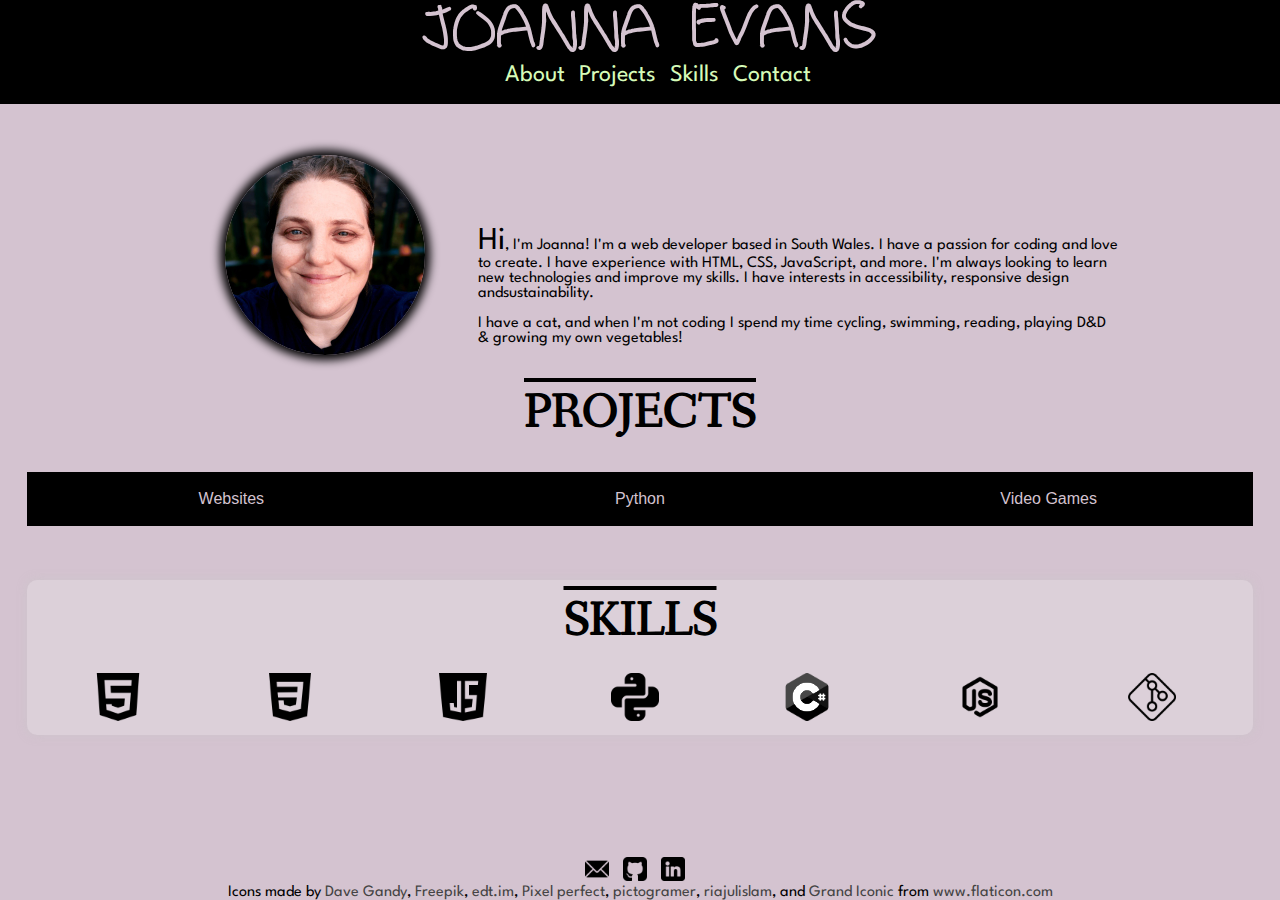
==== overhaul/index.html @ c31b65cc "Changed animation duration, changed visual design of skills & section headings." ====
<!DOCTYPE html>

<html>
    <head>
        <link rel="stylesheet" type="text/css" href="resources/css/style.css">
        <link rel="preconnect" href="https://fonts.googleapis.com">
        <link rel="preconnect" href="https://fonts.gstatic.com" crossorigin>
        <link href="https://fonts.googleapis.com/css2?family=Fanwood+Text:ital@0;1&family=League+Spartan:wght@100..900&display=swap" rel="stylesheet">
        <title>Joanna Evans</title>
      </head>
      
      <body>
        <header>
            <h1>Joanna Evans</h1>
            <nav>
                <ul>
                    <li><a href="#" id="about-link">About</a></li>
                    <li><a href="#" id="projects-link">Projects</a></li>
                    <li><a href="#" id="skills-link">Skills</a></li>
                    <li><a href="#" id="contact-link">Contact</a></li>
                </ul>
            </nav>
        </header>
        
        <main>
            <section id="about">
                <img src="resources/images/JoannaEvans.jpeg" alt="Joanna Evans" id="profile-picture">
                <div id="info">
                    <p><span class="bigger" id="about-animate">Hi</span>, I'm Joanna! I'm a web developer based in South Wales. I have a passion for coding and love to create. I have experience with HTML, CSS, JavaScript, and more. I'm always looking to learn new technologies and improve my skills. I have interests in accessibility, responsive design andsustainability.<br><br>I have a cat, and when I'm not coding I spend my time cycling, swimming, reading, playing D&D & growing my own vegetables!</p>
                </div>    
            </section>
            </section>

            <section id="projects">
                <h2 id="projects-animate">Projects</h2>
                <div id="grouped-projects-container">
                    <div class="grouped-project">
                        <button type="button" class="collapsible">Websites</button>
                        <div class="content">
                            <ul>
                                <li><a href="https://evelynsays.github.io/pixelart/" target="_blank">Pixel Art Portfolio (HTML, CSS & JavaScript)</a></li>
                                <li><a href="https://evelynsays.github.io/Club-Website/" target="_blank">Literary Larks (Responsive HTML & CSS)</a></li>
                                <li><a href="https://evelynsays.github.io/sillylittlegames/" target="_blank">Silly Little Games (HTML & CSS)</a></li>
                                <li><a href="https://evelynsays.github.io/TeaCozy/" target="_blank">Tea Cozy (HTML & CSS)</a></li>
                                <li><a href="https://evelynsays.github.io/Website-Design-System/" target="_blank">Website Design System (HTML & CSS)</a></li>
                                <li><a href="https://evelynsays.github.io/Dasmoto/" target="_blank">Dasmoto's Arts & Crafts (HTML & CSS)</a></li>
                                <li><a href="https://evelynsays.github.io/CSS-Selectors-CheatSheet/" target="_blank">CSS Selectors CheatSheet (HTML & CSS)</a></li>
                            </ul>
                        </div>
                    </div>
                    <div class="grouped-project">
                        <button type="button" class="collapsible">Python</button>
                        <div class="content">
                            <ul>
                                <li><a href="https://github.com/EvelynSays/Pokemon-Top-Trumps/blob/main/pokeapi_full.py" target="_blank">Pokemon Top Trumps (Group Project)</a></li>
                            </ul>
                        </div>
                    </div>
                    <div class="grouped-project">   
                        <button type="button" class="collapsible">Video Games</button>
                        <div class="content">
                            <ul>
                                <li><a href="https://store.steampowered.com/app/2063420/CozyTyper/" target="_blank">CozyTyper (C#, Unity, Aseprite)</a></li>
                            </ul>
                        </div>
                    </div>
<!--                     <div class="grouped-project">   
                        <button type="button" class="collapsible">Category 4</button>
                        <div class="content">
                            <ul>
                                <li><a href="#" target="_blank">Project 1</a></li>
                                <li><a href="#" target="_blank">Project 2</a></li>
                                <li><a href="#" target="_blank">Project 3</a></li>
                            </ul>
                        </div>
                    </div> -->
                </div>
            </section>

            <section id="skills">
                <h2 id="skills-animate">Skills</h2>
                <ul>
                    <li><img src="resources/images/icons/html.png" alt="HTML"></li>
                    <li><img src="resources/images/icons/css.png" alt="CSS"></li>
                    <li><img src="resources/images/icons/javascript.png" alt="JavaScript"></li>
                    <li><img src="resources/images/icons/python.png" alt="Python"></li>
                    <li><img class="greyscale" src="resources/images/icons/c-sharp.png" alt="C#"></li>
                    <li><img src="resources/images/icons/nodejs.png" alt="Node.js"></li>
                    <li><img src="resources/images/icons/git.png" alt="Git"></li>
                </ul>
            </section>
        </main>

        <footer>
                <ul id="contact-animate">
                    <li><a href="mailto:joannaevelynevans@gmail.com" target="_blank"><img src="resources/images/icons/email.png" alt="Email"></a></li>
                    <li><a href="https://github.com/EvelynSays" target="_blank"><img src="resources/images/icons/github.png" alt="GitHub"></a></li>
                    <li><a href="https://www.linkedin.com/in/joanna-evans-091443195/" target="_blank"><img src="resources/images/icons/linkedin.png" alt="LinkedIn"></a></li>
                </ul>
            <div id="icon-links">
                <p>Icons made by <a href="https://www.flaticon.com/authors/dave-gandy" title="Dave Gandy" target="_blank">Dave Gandy</a>, <a href="https://www.freepik.com" title="Freepik" target="_blank">Freepik</a>, <a href="https://www.flaticon.com/authors/edtim" title="edt.im" target="_blank">edt.im</a>, <a href="https://www.flaticon.com/authors/pixel-perfect" title="Pixel perfect" target="_blank">Pixel perfect</a>, <a href="https://www.flaticon.com/authors/pictogramer" title="pictogramer" target="_blank">pictogramer</a>, <a href="https://www.flaticon.com/authors/riajulislam" title="riajulislam" target="_blank">riajulislam</a>, and <a href="https://www.flaticon.com/authors/grand-iconic" title="Grand Iconic" target="_blank">Grand Iconic</a> from <a href="https://www.flaticon.com/" title="Flaticon" target="_blank">www.flaticon.com</a></p>
            </div>
        </footer>

        <script src="resources/js/script.js"></script>

      </body>
</html>
---- overhaul/resources/css/style.css ----
/* General style rules & fonts */
* {
    margin: 0;
    padding: 0;
    box-sizing: border-box;
}

@font-face {
    font-family: 'Evelynfont';
    src: url(../fonts/Evelynfont.ttf);
}

.blink {
    animation: blink 0.5s linear 3;
}

@keyframes blink {
    0% {opacity: 1;}
    50% {opacity: 0;}
    100% {opacity: 1;}
}

.edit {
    font-weight: bold;
    color: red;
}

.bigger {
    font-size: 2em;

}

html {
    font-size: 16px;
}

body {
    height: 100vh;
    display: flex;
    flex-direction: column;
    background-color: #d4c3d0;
    color: #000000;
    text-align: center;
    justify-content: space-between;
}

nav ul{
    margin-left: 3vh;
}

#about, #projects, #skills, #contact, #grouped-projects-container {
    margin: 3vh;
}

h1, h2 {
    text-transform: uppercase;
    text-decoration: overline;
}

h1 {
    font-family: 'Evelynfont';
    font-size: 4em;
}

h2 {
    font-family: 'Fanwood Text';
    text-align: center;
    font-size: 3em;
}

p {
    font-family: 'League Spartan';
}

ul {
    list-style-type: none;
}

ul li {
    display: inline;
    margin-right: 10px;
}

a {
    text-decoration: none;
    font-family: 'League Spartan';
}

/* Header Section */

header {
    display: flex;
    flex-direction: column;
    align-items: center;
    background-color: #000000;
    color: #d4c3d0;
    padding-left: 2vh;
    justify-content: space-between;
    padding-bottom: 2vh;
}

header a, header a:visited {
    color: #d6fbb8;
    font-size: 1.5em;
}

header a:hover {
    color: #f1f1f1;
    font-weight: bold;
}

/* About section */
#about {
    margin: 3vh;
    margin-left: 10vh;
    display: flex;
    flex-direction: row;
    justify-content: center;
}

#about p {
    margin-top: 8vh;
    margin-left: 3vh;
    text-align: left;
    width: 50vw;
}

#profile-picture {
    box-shadow: 0 0 10px 5px #000000;
    border-radius: 50%;
    height: 200px;
    width: 200px;
    margin-right: 2vw;
}

/* Projects section */
#projects {
    margin: 3vh;
    display: flex;
    flex-direction: column;
    align-items: center;
}

#grouped-projects-container {
    display: flex;
    justify-content: space-around;
    width: 100%;
}

.grouped-project {
    flex: 1 0 20%;
    position: relative;
}

.grouped-project ul li {
    display: block;
    margin: 0.5vh;
}

.collapsible {
    background-color: #000000;
    color: #d4c3d0;
    cursor: pointer;
    padding: 18px;
    width: 100%;
    border: none;
    outline: none;
    font-size: 1em;
}

.content {
    display: none;
    overflow: hidden;
    background-color: #f1f1f1;
    position: absolute;
    width: 100%;
    display: none;
    overflow: hidden;
    background-color: #f1f1f1;
    z-index: 1;
    border-bottom-left-radius: 10px;
    border-bottom-right-radius: 10px;
    box-shadow: 0px 8px 16px 0px rgba(0,0,0,0.2);
}

/* Skills section */
#skills {
    margin: 3vh;
    background-color: rgba(240, 240, 240, 0.3);
    border-radius: 10px;
    padding: 10px;
    box-shadow: 0px 0px 10px rgba(200, 200, 200, 0.5);
}

#skills ul{
    display: flex;
    justify-content: space-around;
    margin-top: 20px;
}

#skills img {
    height: 48px;
    width: auto;
}

.greyscale {
    filter: grayscale(100%) contrast(200%);
}

/* Contact section */

footer {
    display: flex;
    flex-direction: column;
    justify-content: stretch;
    margin-top: 8vh;
}

footer img {
    height: 24px;
    width: auto;
}

footer img:hover {
    filter: invert(100%);
}

#icon-links a{
    color: #444444;
}
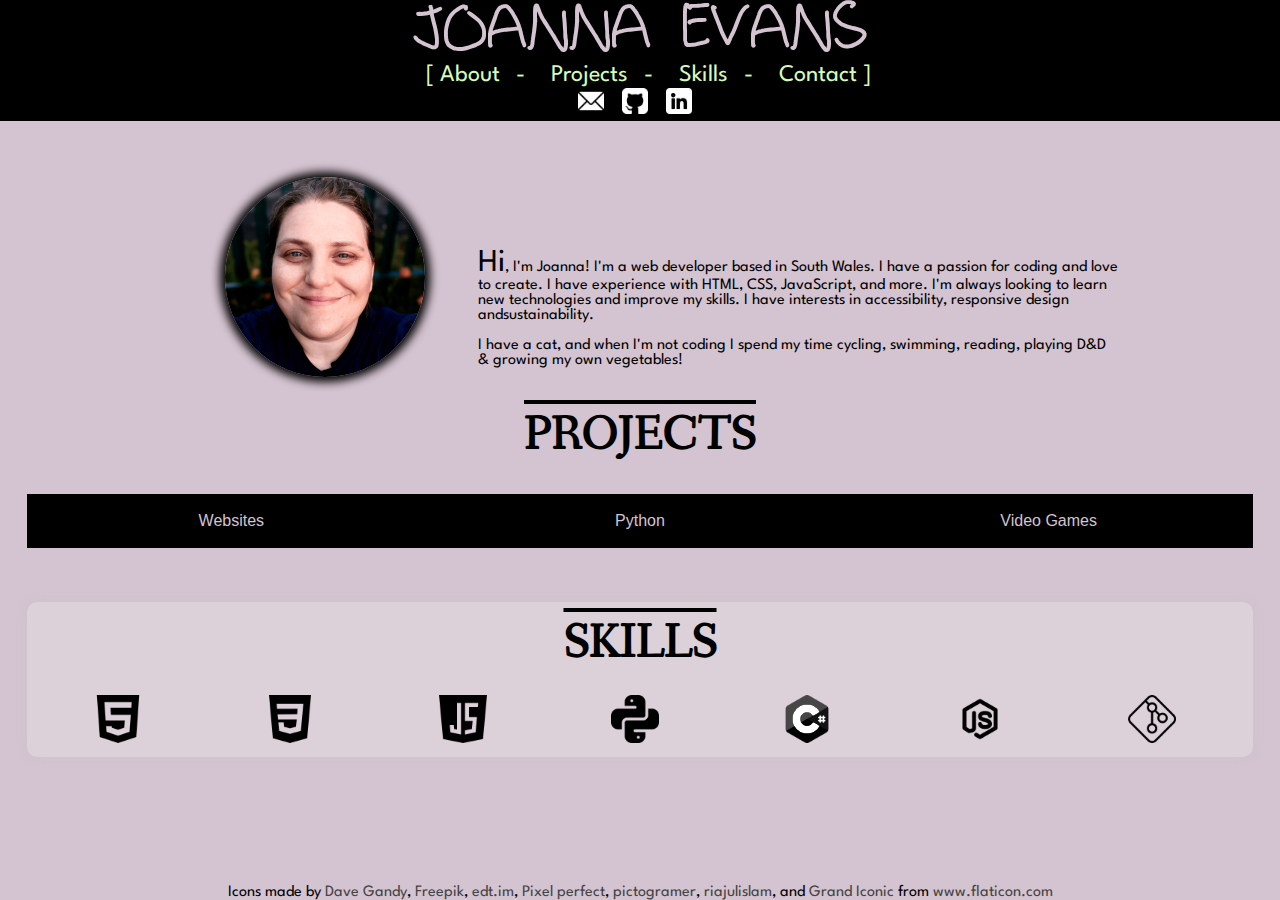
==== commit 48be6f4f: "Moved contact links to header, updated styling." ====
--- a/overhaul/index.html
+++ b/overhaul/index.html
@@ -13,13 +13,18 @@
         <header>
             <h1>Joanna Evans</h1>
             <nav>
-                <ul>
+                <ul id="navigation">
                     <li><a href="#" id="about-link">About</a></li>
                     <li><a href="#" id="projects-link">Projects</a></li>
                     <li><a href="#" id="skills-link">Skills</a></li>
                     <li><a href="#" id="contact-link">Contact</a></li>
                 </ul>
             </nav>
+                <ul id="contact-animate">
+                    <li><a href="mailto:joannaevelynevans@gmail.com" target="_blank"><img src="resources/images/icons/email.png" alt="Email"></a></li>
+                    <li><a href="https://github.com/EvelynSays" target="_blank"><img src="resources/images/icons/github.png" alt="GitHub"></a></li>
+                    <li><a href="https://www.linkedin.com/in/joanna-evans-091443195/" target="_blank"><img src="resources/images/icons/linkedin.png" alt="LinkedIn"></a></li>
+                </ul>            
         </header>
         
         <main>
@@ -92,11 +97,6 @@
         </main>
 
         <footer>
-                <ul id="contact-animate">
-                    <li><a href="mailto:joannaevelynevans@gmail.com" target="_blank"><img src="resources/images/icons/email.png" alt="Email"></a></li>
-                    <li><a href="https://github.com/EvelynSays" target="_blank"><img src="resources/images/icons/github.png" alt="GitHub"></a></li>
-                    <li><a href="https://www.linkedin.com/in/joanna-evans-091443195/" target="_blank"><img src="resources/images/icons/linkedin.png" alt="LinkedIn"></a></li>
-                </ul>
             <div id="icon-links">
                 <p>Icons made by <a href="https://www.flaticon.com/authors/dave-gandy" title="Dave Gandy" target="_blank">Dave Gandy</a>, <a href="https://www.freepik.com" title="Freepik" target="_blank">Freepik</a>, <a href="https://www.flaticon.com/authors/edtim" title="edt.im" target="_blank">edt.im</a>, <a href="https://www.flaticon.com/authors/pixel-perfect" title="Pixel perfect" target="_blank">Pixel perfect</a>, <a href="https://www.flaticon.com/authors/pictogramer" title="pictogramer" target="_blank">pictogramer</a>, <a href="https://www.flaticon.com/authors/riajulislam" title="riajulislam" target="_blank">riajulislam</a>, and <a href="https://www.flaticon.com/authors/grand-iconic" title="Grand Iconic" target="_blank">Grand Iconic</a> from <a href="https://www.flaticon.com/" title="Flaticon" target="_blank">www.flaticon.com</a></p>
             </div>
--- a/overhaul/resources/css/style.css
+++ b/overhaul/resources/css/style.css
@@ -94,9 +94,7 @@
     align-items: center;
     background-color: #000000;
     color: #d4c3d0;
-    padding-left: 2vh;
     justify-content: space-between;
-    padding-bottom: 2vh;
 }
 
 header a, header a:visited {
@@ -107,6 +105,30 @@
 header a:hover {
     color: #f1f1f1;
     font-weight: bold;
+}
+
+header img {
+    height: 30px;
+    width: auto;
+    filter: invert(100%);
+    padding: 2px;
+}
+
+header img:hover {
+    filter: invert(1) sepia(1) saturate(5) hue-rotate(45deg);
+}
+
+nav li:not(:last-child) a::after {
+    content: " - ";
+    margin: 0 10px;
+}
+
+nav li:first-child a::before {
+    content: "[ ";
+}
+
+nav li:last-child a::after {
+    content: " ]";
 }
 
 /* About section */
@@ -216,15 +238,6 @@
     margin-top: 8vh;
 }
 
-footer img {
-    height: 24px;
-    width: auto;
-}
-
-footer img:hover {
-    filter: invert(100%);
-}
-
 #icon-links a{
     color: #444444;
 }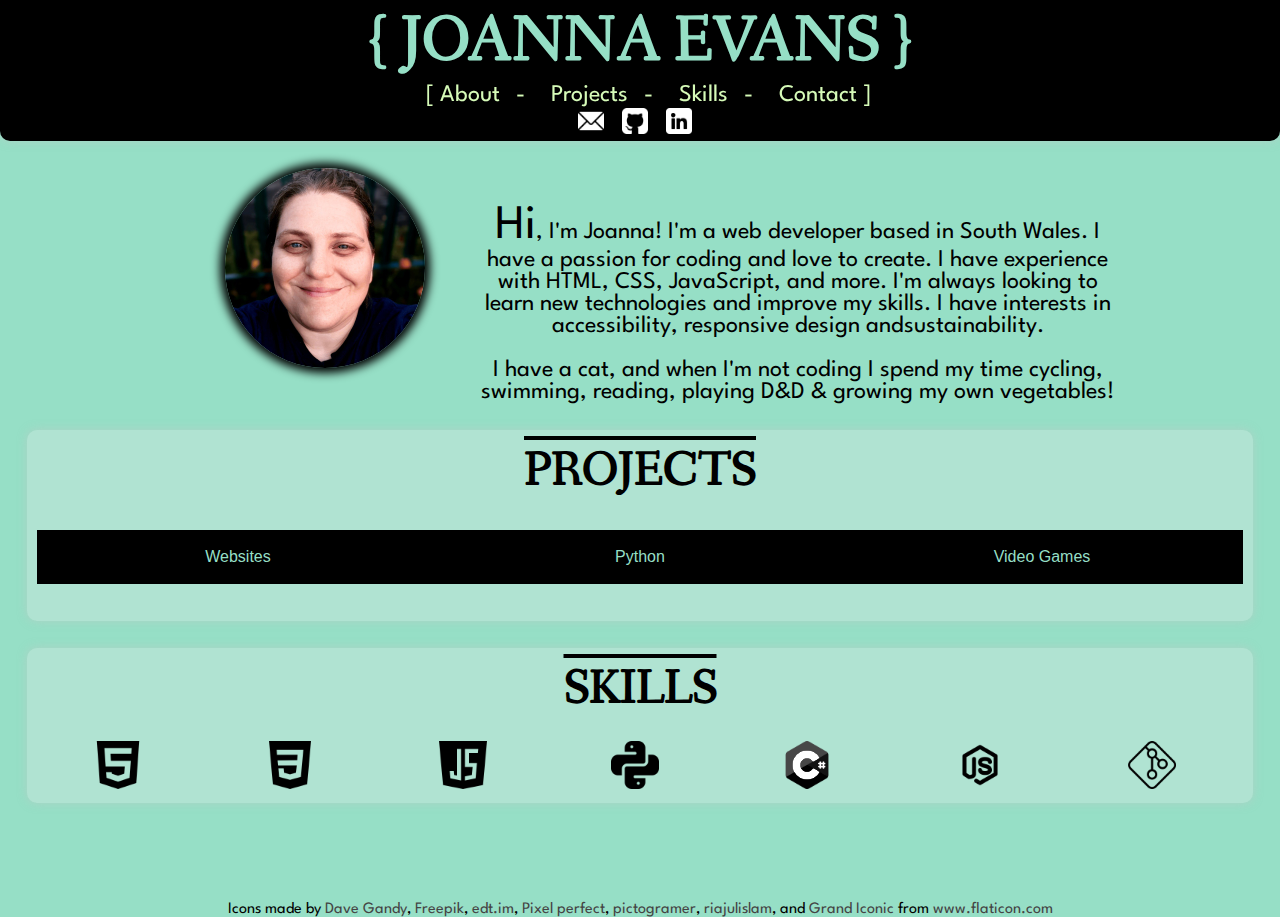
==== commit 66bde8b6: "Updated layout & scrolling behaviour." ====
--- a/overhaul/index.html
+++ b/overhaul/index.html
@@ -11,12 +11,12 @@
       
       <body>
         <header>
-            <h1>Joanna Evans</h1>
+            <h1>{ Joanna Evans }</h1>
             <nav>
                 <ul id="navigation">
-                    <li><a href="#" id="about-link">About</a></li>
-                    <li><a href="#" id="projects-link">Projects</a></li>
-                    <li><a href="#" id="skills-link">Skills</a></li>
+                    <li><a href="#about" id="about-link">About</a></li>
+                    <li><a href="#projects" id="projects-link">Projects</a></li>
+                    <li><a href="#skills" id="skills-link">Skills</a></li>
                     <li><a href="#" id="contact-link">Contact</a></li>
                 </ul>
             </nav>
@@ -66,6 +66,7 @@
                         <div class="content">
                             <ul>
                                 <li><a href="https://store.steampowered.com/app/2063420/CozyTyper/" target="_blank">CozyTyper (C#, Unity, Aseprite)</a></li>
+                                <li><a href="https://evelynsays.itch.io/boltby" target="_blank">Boltby's Big Day (C#, Unity, Aseprite)</a></li>
                             </ul>
                         </div>
                     </div>
--- a/overhaul/resources/css/style.css
+++ b/overhaul/resources/css/style.css
@@ -38,7 +38,7 @@
     height: 100vh;
     display: flex;
     flex-direction: column;
-    background-color: #d4c3d0;
+    background-color: #96dfc6;
     color: #000000;
     text-align: center;
     justify-content: space-between;
@@ -58,7 +58,7 @@
 }
 
 h1 {
-    font-family: 'Evelynfont';
+    font-family: 'Fanwood Text';
     font-size: 4em;
 }
 
@@ -93,8 +93,15 @@
     flex-direction: column;
     align-items: center;
     background-color: #000000;
-    color: #d4c3d0;
+    box-shadow: 0px 0px 10px rgba(200, 200, 200, 0.5);
+    border-bottom-left-radius: 10px;
+    border-bottom-right-radius: 10px;
+    color: #96dfc6;
     justify-content: space-between;
+    position: fixed;
+    width: 100%;
+    top: 0;
+    z-index: 100;    
 }
 
 header a, header a:visited {
@@ -141,10 +148,11 @@
 }
 
 #about p {
-    margin-top: 8vh;
+    margin-top: 4vh;
     margin-left: 3vh;
-    text-align: left;
+    text-align: center;
     width: 50vw;
+    font-size: 1.5em;
 }
 
 #profile-picture {
@@ -163,6 +171,11 @@
     align-items: center;
 }
 
+#projects a, #projects a:visited{
+    color: #000000;
+
+}
+
 #grouped-projects-container {
     display: flex;
     justify-content: space-around;
@@ -181,7 +194,7 @@
 
 .collapsible {
     background-color: #000000;
-    color: #d4c3d0;
+    color: #96dfc6;
     cursor: pointer;
     padding: 18px;
     width: 100%;
@@ -206,7 +219,7 @@
 }
 
 /* Skills section */
-#skills {
+#skills, #projects {
     margin: 3vh;
     background-color: rgba(240, 240, 240, 0.3);
     border-radius: 10px;
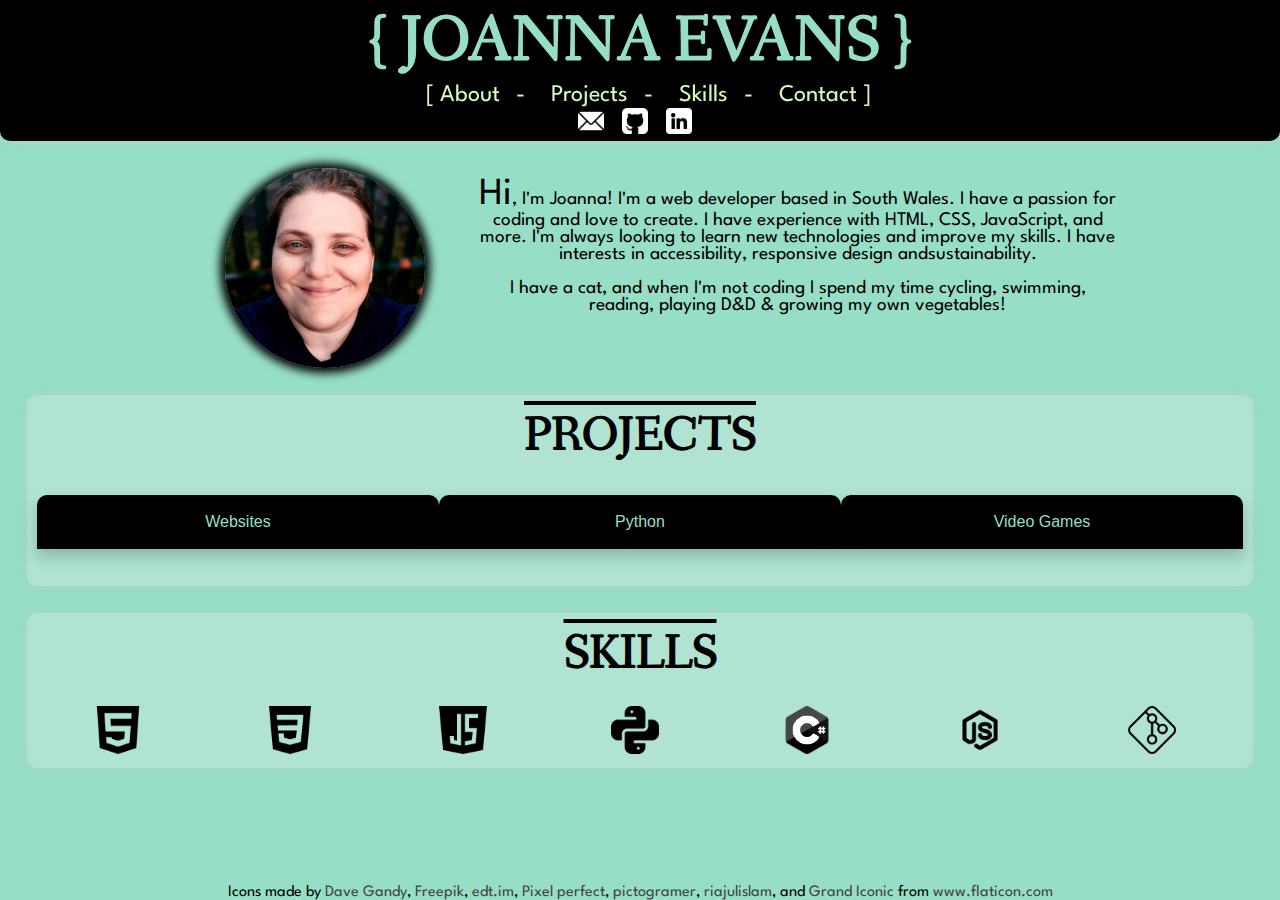
==== commit 9f561fde: "Web layout first draft complete" ====
--- a/overhaul/index.html
+++ b/overhaul/index.html
@@ -14,7 +14,7 @@
             <h1>{ Joanna Evans }</h1>
             <nav>
                 <ul id="navigation">
-                    <li><a href="#about" id="about-link">About</a></li>
+                    <li><a href="#top" id="about-link">About</a></li>
                     <li><a href="#projects" id="projects-link">Projects</a></li>
                     <li><a href="#skills" id="skills-link">Skills</a></li>
                     <li><a href="#" id="contact-link">Contact</a></li>
--- a/overhaul/resources/css/style.css
+++ b/overhaul/resources/css/style.css
@@ -148,11 +148,11 @@
 }
 
 #about p {
-    margin-top: 4vh;
+    margin-top: 1vh;
     margin-left: 3vh;
     text-align: center;
     width: 50vw;
-    font-size: 1.5em;
+    font-size: 1.2em;
 }
 
 #profile-picture {
@@ -201,6 +201,9 @@
     border: none;
     outline: none;
     font-size: 1em;
+    border-top-left-radius: 10px;
+    border-top-right-radius: 10px;
+    box-shadow: 0px 8px 16px 0px rgba(0,0,0,0.2);
 }
 
 .content {
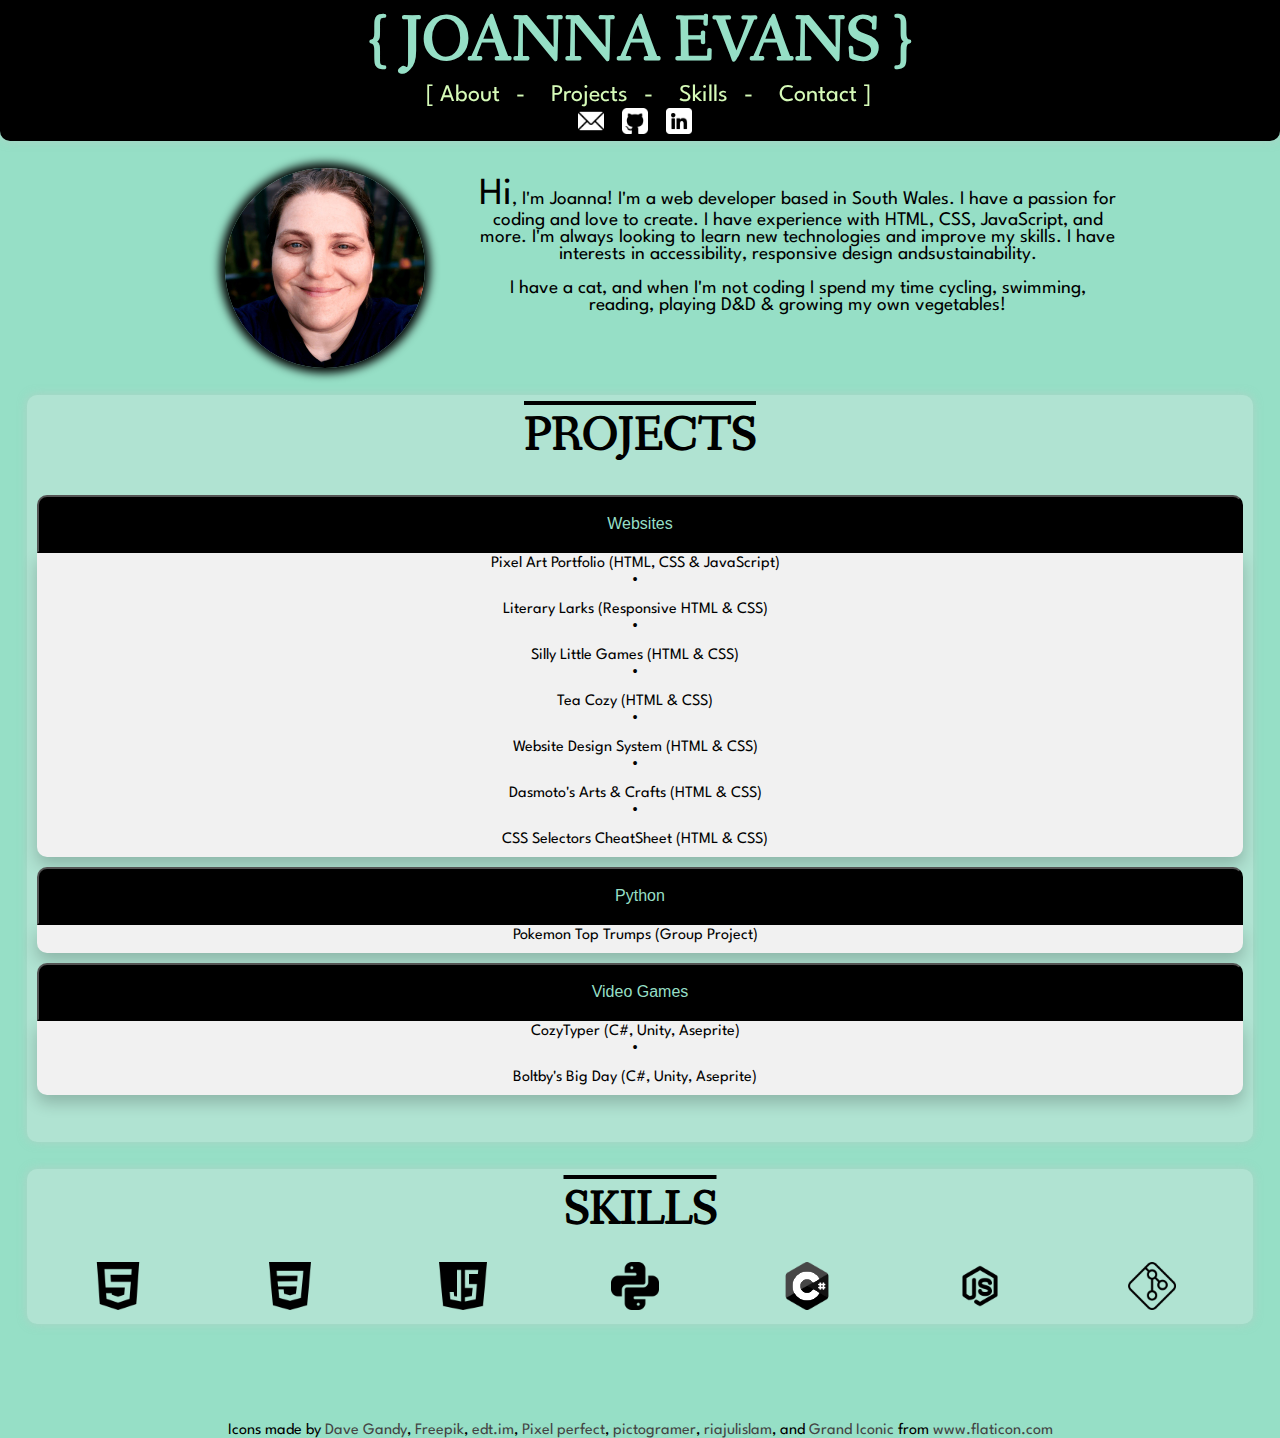
==== commit 67264a24: "First draft complete" ====
--- a/overhaul/index.html
+++ b/overhaul/index.html
@@ -2,6 +2,7 @@
 
 <html>
     <head>
+        <meta name="viewport" content="width=device-width, initial-scale=1.0">
         <link rel="stylesheet" type="text/css" href="resources/css/style.css">
         <link rel="preconnect" href="https://fonts.googleapis.com">
         <link rel="preconnect" href="https://fonts.gstatic.com" crossorigin>
@@ -40,7 +41,7 @@
                 <h2 id="projects-animate">Projects</h2>
                 <div id="grouped-projects-container">
                     <div class="grouped-project">
-                        <button type="button" class="collapsible">Websites</button>
+                        <button type="button" class="project-heading">Websites</button>
                         <div class="content">
                             <ul>
                                 <li><a href="https://evelynsays.github.io/pixelart/" target="_blank">Pixel Art Portfolio (HTML, CSS & JavaScript)</a></li>
@@ -54,7 +55,7 @@
                         </div>
                     </div>
                     <div class="grouped-project">
-                        <button type="button" class="collapsible">Python</button>
+                        <button type="button" class="project-heading">Python</button>
                         <div class="content">
                             <ul>
                                 <li><a href="https://github.com/EvelynSays/Pokemon-Top-Trumps/blob/main/pokeapi_full.py" target="_blank">Pokemon Top Trumps (Group Project)</a></li>
@@ -62,7 +63,7 @@
                         </div>
                     </div>
                     <div class="grouped-project">   
-                        <button type="button" class="collapsible">Video Games</button>
+                        <button type="button" class="project-heading">Video Games</button>
                         <div class="content">
                             <ul>
                                 <li><a href="https://store.steampowered.com/app/2063420/CozyTyper/" target="_blank">CozyTyper (C#, Unity, Aseprite)</a></li>
@@ -71,7 +72,7 @@
                         </div>
                     </div>
 <!--                     <div class="grouped-project">   
-                        <button type="button" class="collapsible">Category 4</button>
+                        <button type="button" class="project-heading">Category 4</button>
                         <div class="content">
                             <ul>
                                 <li><a href="#" target="_blank">Project 1</a></li>
--- a/overhaul/resources/css/style.css
+++ b/overhaul/resources/css/style.css
@@ -189,36 +189,40 @@
 
 .grouped-project ul li {
     display: block;
-    margin: 0.5vh;
-}
-
-.collapsible {
+    padding-bottom: 10px;
+}
+
+.project-heading {
     background-color: #000000;
     color: #96dfc6;
     cursor: pointer;
     padding: 18px;
     width: 100%;
-    border: none;
-    outline: none;
     font-size: 1em;
     border-top-left-radius: 10px;
     border-top-right-radius: 10px;
-    box-shadow: 0px 8px 16px 0px rgba(0,0,0,0.2);
 }
 
 .content {
-    display: none;
-    overflow: hidden;
     background-color: #f1f1f1;
-    position: absolute;
     width: 100%;
-    display: none;
-    overflow: hidden;
     background-color: #f1f1f1;
     z-index: 1;
     border-bottom-left-radius: 10px;
     border-bottom-right-radius: 10px;
     box-shadow: 0px 8px 16px 0px rgba(0,0,0,0.2);
+}
+
+#grouped-projects-container .content ul li::after {
+    content: "•";
+    display: block;
+    text-align: center;
+    margin: 0;
+}
+
+#grouped-projects-container .content ul li:last-child::after {
+    content: "";
+    display: none;
 }
 
 /* Skills section */
@@ -256,4 +260,106 @@
 
 #icon-links a{
     color: #444444;
+}
+
+/* Landscape Tablet */
+@media only screen and (max-width: 1400px) {    
+    /* Projects Section */
+
+    .project-heading {
+        pointer-events: none;
+     }
+
+    .content {
+        display: block !important;
+        position: static;
+    }
+    
+    #grouped-projects-container {
+        flex-direction: column;
+    }
+
+    .grouped-project {
+        margin-bottom: 10px;
+    }
+}
+
+/* Portrait tablet styling */
+@media only screen and (max-width: 768px) {
+    /* Header Section */
+    h1 {
+        font-size: 2em;
+    
+    }
+
+    nav ul {
+        margin-left: 0;
+    }
+
+    nav li:not(:last-child) a::after {
+        margin: 0px;
+    }
+    
+    /* About Section */
+    #about {
+        flex-direction: column;
+        align-items: center;
+        margin: 10px;
+    }
+
+    #about p {
+        width: auto;
+        margin: auto;
+        margin-bottom: 10px;
+    }  
+
+    /* Projects Section */
+    
+    .grouped-project {
+        margin-bottom: 10px;
+    }
+    
+}
+
+/* Mobile styling */
+@media only screen and (max-width: 480px) {
+    /* Header Section */
+    h1 {
+        font-size: 2em;
+    
+    }
+
+    nav ul {
+        margin-left: 0;
+    }
+
+    nav li:not(:last-child) a::after {
+        margin: 0px;
+    }
+
+    /* About Section */
+    #about {
+        flex-direction: column;
+        align-items: center;
+        margin: 10px;
+    }
+
+    #about p {
+        width: auto;
+        margin: auto;
+        margin-bottom: 10px;
+    }  
+
+    #skills, #projects {
+        padding: 10px;
+        margin: 1vh;
+    }
+    #skills ul {
+        flex-wrap: wrap;
+    }
+    
+    #skills ul li {
+        margin-bottom: 10px;
+    }
+
 }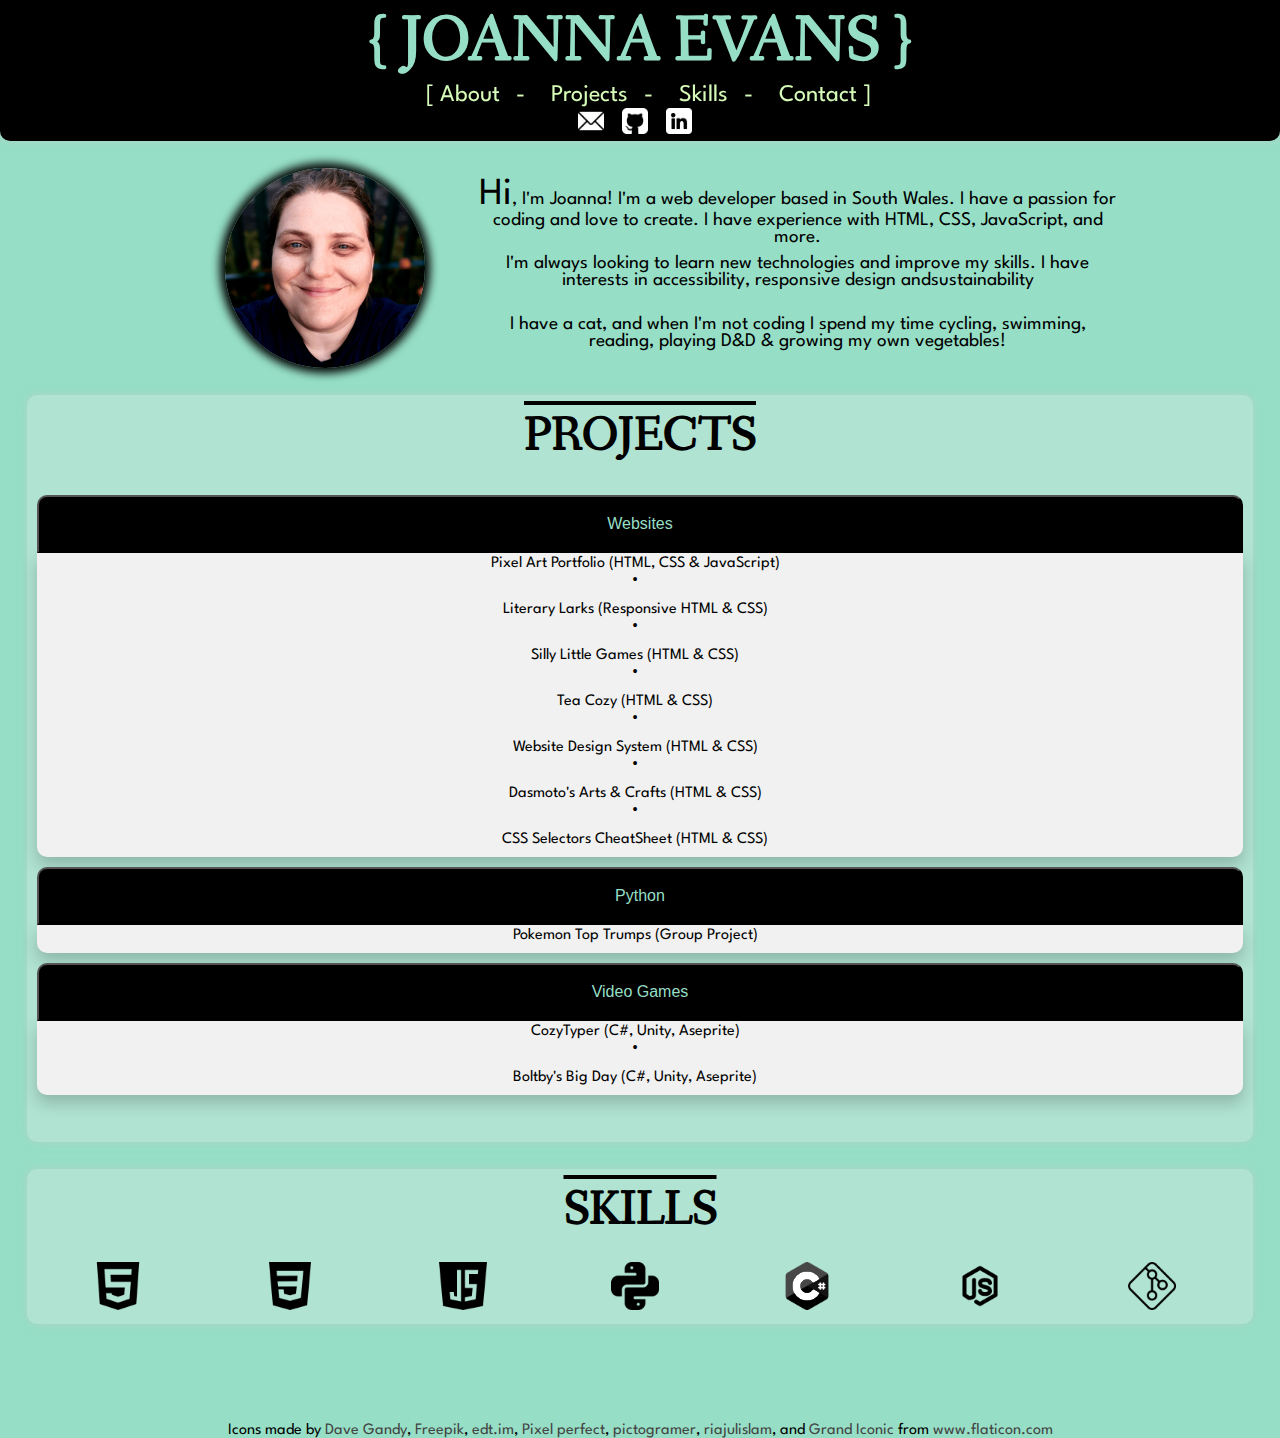
==== commit 756402a3: "Accessibility first pass" ====
--- a/overhaul/index.html
+++ b/overhaul/index.html
@@ -1,8 +1,10 @@
 <!DOCTYPE html>
 
-<html>
+<html lang="en">
     <head>
+        <meta charset="UTF-8">
         <meta name="viewport" content="width=device-width, initial-scale=1.0">
+        <meta name="description" content="Joanna Evans - Web Developer. Learn more about Joanna, her projects, skills, and how to contact her.">
         <link rel="stylesheet" type="text/css" href="resources/css/style.css">
         <link rel="preconnect" href="https://fonts.googleapis.com">
         <link rel="preconnect" href="https://fonts.gstatic.com" crossorigin>
@@ -13,7 +15,7 @@
       <body>
         <header>
             <h1>{ Joanna Evans }</h1>
-            <nav>
+            <nav role="navigation">
                 <ul id="navigation">
                     <li><a href="#top" id="about-link">About</a></li>
                     <li><a href="#projects" id="projects-link">Projects</a></li>
@@ -22,9 +24,9 @@
                 </ul>
             </nav>
                 <ul id="contact-animate">
-                    <li><a href="mailto:joannaevelynevans@gmail.com" target="_blank"><img src="resources/images/icons/email.png" alt="Email"></a></li>
-                    <li><a href="https://github.com/EvelynSays" target="_blank"><img src="resources/images/icons/github.png" alt="GitHub"></a></li>
-                    <li><a href="https://www.linkedin.com/in/joanna-evans-091443195/" target="_blank"><img src="resources/images/icons/linkedin.png" alt="LinkedIn"></a></li>
+                    <li><a href="mailto:joannaevelynevans@gmail.com" target="_blank" rel="noopener"><img src="resources/images/icons/email.png" alt="Email Joanna Evans"></a></li>
+                    <li><a href="https://github.com/EvelynSays" target="_blank" rel="noopener"><img src="resources/images/icons/github.png" alt="Joanan Evans on GitHub"></a></li>
+                    <li><a href="https://www.linkedin.com/in/joanna-evans-091443195/" target="_blank" rel="noopener"><img src="resources/images/icons/linkedin.png" alt="Joanna Evans on LinkedIn"></a></li>
                 </ul>            
         </header>
         
@@ -32,7 +34,9 @@
             <section id="about">
                 <img src="resources/images/JoannaEvans.jpeg" alt="Joanna Evans" id="profile-picture">
                 <div id="info">
-                    <p><span class="bigger" id="about-animate">Hi</span>, I'm Joanna! I'm a web developer based in South Wales. I have a passion for coding and love to create. I have experience with HTML, CSS, JavaScript, and more. I'm always looking to learn new technologies and improve my skills. I have interests in accessibility, responsive design andsustainability.<br><br>I have a cat, and when I'm not coding I spend my time cycling, swimming, reading, playing D&D & growing my own vegetables!</p>
+                    <p><span class="bigger" id="about-animate">Hi</span>, I'm Joanna! I'm a web developer based in South Wales. I have a passion for coding and love to create. I have experience with HTML, CSS, JavaScript, and more.
+                    <p>I'm always looking to learn new technologies and improve my skills. I have interests in accessibility, responsive design andsustainability</p>
+                    <br><p>I have a cat, and when I'm not coding I spend my time cycling, swimming, reading, playing D&D & growing my own vegetables!</p>
                 </div>    
             </section>
             </section>
@@ -44,13 +48,13 @@
                         <button type="button" class="project-heading">Websites</button>
                         <div class="content">
                             <ul>
-                                <li><a href="https://evelynsays.github.io/pixelart/" target="_blank">Pixel Art Portfolio (HTML, CSS & JavaScript)</a></li>
-                                <li><a href="https://evelynsays.github.io/Club-Website/" target="_blank">Literary Larks (Responsive HTML & CSS)</a></li>
-                                <li><a href="https://evelynsays.github.io/sillylittlegames/" target="_blank">Silly Little Games (HTML & CSS)</a></li>
-                                <li><a href="https://evelynsays.github.io/TeaCozy/" target="_blank">Tea Cozy (HTML & CSS)</a></li>
-                                <li><a href="https://evelynsays.github.io/Website-Design-System/" target="_blank">Website Design System (HTML & CSS)</a></li>
-                                <li><a href="https://evelynsays.github.io/Dasmoto/" target="_blank">Dasmoto's Arts & Crafts (HTML & CSS)</a></li>
-                                <li><a href="https://evelynsays.github.io/CSS-Selectors-CheatSheet/" target="_blank">CSS Selectors CheatSheet (HTML & CSS)</a></li>
+                                <li><a href="https://evelynsays.github.io/pixelart/" target="_blank" rel="noopener">Pixel Art Portfolio (HTML, CSS & JavaScript)</a></li>
+                                <li><a href="https://evelynsays.github.io/Club-Website/" target="_blank" rel="noopener">Literary Larks (Responsive HTML & CSS)</a></li>
+                                <li><a href="https://evelynsays.github.io/sillylittlegames/" target="_blank" rel="noopener">Silly Little Games (HTML & CSS)</a></li>
+                                <li><a href="https://evelynsays.github.io/TeaCozy/" target="_blank" rel="noopener">Tea Cozy (HTML & CSS)</a></li>
+                                <li><a href="https://evelynsays.github.io/Website-Design-System/" target="_blank" rel="noopener">Website Design System (HTML & CSS)</a></li>
+                                <li><a href="https://evelynsays.github.io/Dasmoto/" target="_blank" rel="noopener">Dasmoto's Arts & Crafts (HTML & CSS)</a></li>
+                                <li><a href="https://evelynsays.github.io/CSS-Selectors-CheatSheet/" target="_blank" rel="noopener">CSS Selectors CheatSheet (HTML & CSS)</a></li>
                             </ul>
                         </div>
                     </div>
@@ -58,7 +62,7 @@
                         <button type="button" class="project-heading">Python</button>
                         <div class="content">
                             <ul>
-                                <li><a href="https://github.com/EvelynSays/Pokemon-Top-Trumps/blob/main/pokeapi_full.py" target="_blank">Pokemon Top Trumps (Group Project)</a></li>
+                                <li><a href="https://github.com/EvelynSays/Pokemon-Top-Trumps/blob/main/pokeapi_full.py" target="_blank" rel="noopener">Pokemon Top Trumps (Group Project)</a></li>
                             </ul>
                         </div>
                     </div>
@@ -66,8 +70,8 @@
                         <button type="button" class="project-heading">Video Games</button>
                         <div class="content">
                             <ul>
-                                <li><a href="https://store.steampowered.com/app/2063420/CozyTyper/" target="_blank">CozyTyper (C#, Unity, Aseprite)</a></li>
-                                <li><a href="https://evelynsays.itch.io/boltby" target="_blank">Boltby's Big Day (C#, Unity, Aseprite)</a></li>
+                                <li><a href="https://store.steampowered.com/app/2063420/CozyTyper/" target="_blank" rel="noopener">CozyTyper (C#, Unity, Aseprite)</a></li>
+                                <li><a href="https://evelynsays.itch.io/boltby" target="_blank" rel="noopener">Boltby's Big Day (C#, Unity, Aseprite)</a></li>
                             </ul>
                         </div>
                     </div>
@@ -75,9 +79,9 @@
                         <button type="button" class="project-heading">Category 4</button>
                         <div class="content">
                             <ul>
-                                <li><a href="#" target="_blank">Project 1</a></li>
-                                <li><a href="#" target="_blank">Project 2</a></li>
-                                <li><a href="#" target="_blank">Project 3</a></li>
+                                <li><a href="#" target="_blank" rel="noopener">Project 1</a></li>
+                                <li><a href="#" target="_blank" rel="noopener">Project 2</a></li>
+                                <li><a href="#" target="_blank" rel="noopener">Project 3</a></li>
                             </ul>
                         </div>
                     </div> -->
@@ -87,20 +91,20 @@
             <section id="skills">
                 <h2 id="skills-animate">Skills</h2>
                 <ul>
-                    <li><img src="resources/images/icons/html.png" alt="HTML"></li>
-                    <li><img src="resources/images/icons/css.png" alt="CSS"></li>
-                    <li><img src="resources/images/icons/javascript.png" alt="JavaScript"></li>
-                    <li><img src="resources/images/icons/python.png" alt="Python"></li>
+                    <li><img src="resources/images/icons/html.png" alt="HTML Icon"></li>
+                    <li><img src="resources/images/icons/css.png" alt="CSS Icon"></li>
+                    <li><img src="resources/images/icons/javascript.png" alt="JavaScript Icon"></li>
+                    <li><img src="resources/images/icons/python.png" alt="Python Icon"></li>
                     <li><img class="greyscale" src="resources/images/icons/c-sharp.png" alt="C#"></li>
-                    <li><img src="resources/images/icons/nodejs.png" alt="Node.js"></li>
-                    <li><img src="resources/images/icons/git.png" alt="Git"></li>
+                    <li><img src="resources/images/icons/nodejs.png" alt="Node.js Icon"></li>
+                    <li><img src="resources/images/icons/git.png" alt="Git Icon"></li>
                 </ul>
             </section>
         </main>
 
         <footer>
             <div id="icon-links">
-                <p>Icons made by <a href="https://www.flaticon.com/authors/dave-gandy" title="Dave Gandy" target="_blank">Dave Gandy</a>, <a href="https://www.freepik.com" title="Freepik" target="_blank">Freepik</a>, <a href="https://www.flaticon.com/authors/edtim" title="edt.im" target="_blank">edt.im</a>, <a href="https://www.flaticon.com/authors/pixel-perfect" title="Pixel perfect" target="_blank">Pixel perfect</a>, <a href="https://www.flaticon.com/authors/pictogramer" title="pictogramer" target="_blank">pictogramer</a>, <a href="https://www.flaticon.com/authors/riajulislam" title="riajulislam" target="_blank">riajulislam</a>, and <a href="https://www.flaticon.com/authors/grand-iconic" title="Grand Iconic" target="_blank">Grand Iconic</a> from <a href="https://www.flaticon.com/" title="Flaticon" target="_blank">www.flaticon.com</a></p>
+                <p>Icons made by <a href="https://www.flaticon.com/authors/dave-gandy" title="Dave Gandy" target="_blank" rel="noopener">Dave Gandy</a>, <a href="https://www.freepik.com" title="Freepik" target="_blank" rel="noopener">Freepik</a>, <a href="https://www.flaticon.com/authors/edtim" title="edt.im" target="_blank" rel="noopener">edt.im</a>, <a href="https://www.flaticon.com/authors/pixel-perfect" title="Pixel perfect" target="_blank" rel="noopener">Pixel perfect</a>, <a href="https://www.flaticon.com/authors/pictogramer" title="pictogramer" target="_blank" rel="noopener">pictogramer</a>, <a href="https://www.flaticon.com/authors/riajulislam" title="riajulislam" target="_blank" rel="noopener">riajulislam</a>, and <a href="https://www.flaticon.com/authors/grand-iconic" title="Grand Iconic" target="_blank" rel="noopener">Grand Iconic</a> from <a href="https://www.flaticon.com/" title="Flaticon" target="_blank" rel="noopener">www.flaticon.com</a></p>
             </div>
         </footer>
 
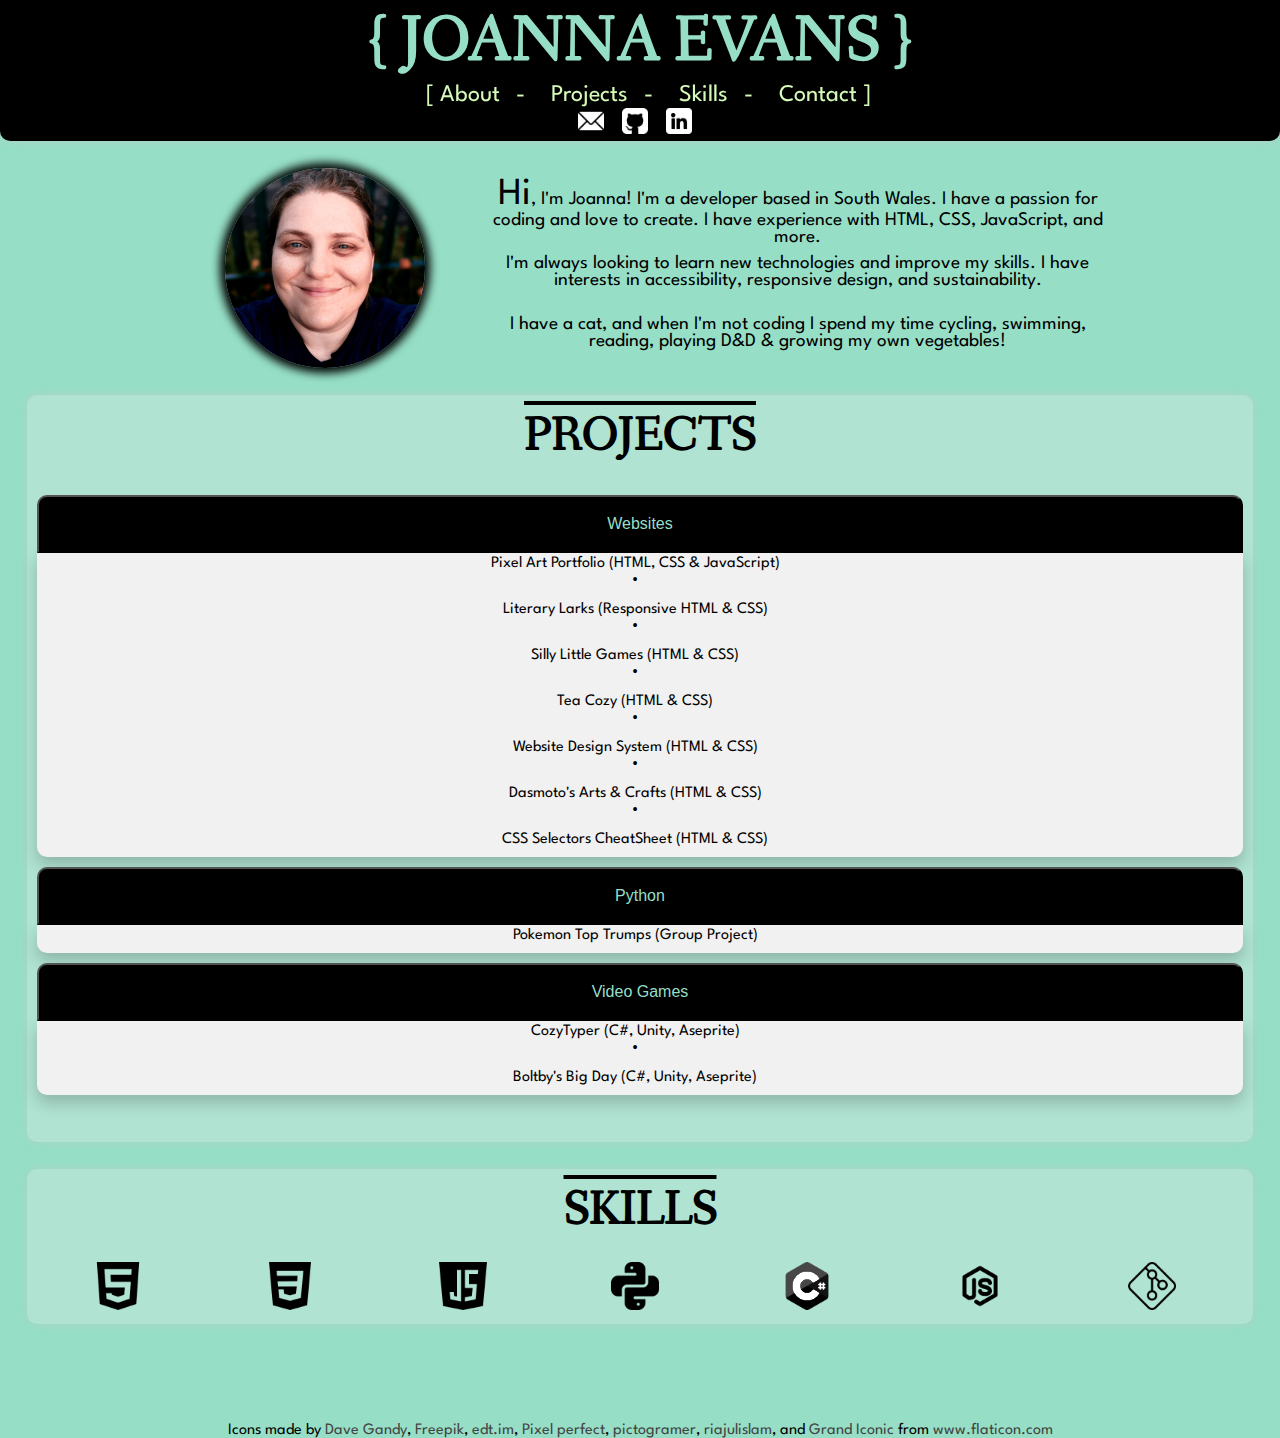
==== commit c4329661: "Updated about me" ====
--- a/overhaul/index.html
+++ b/overhaul/index.html
@@ -34,8 +34,8 @@
             <section id="about">
                 <img src="resources/images/JoannaEvans.jpeg" alt="Joanna Evans" id="profile-picture">
                 <div id="info">
-                    <p><span class="bigger" id="about-animate">Hi</span>, I'm Joanna! I'm a web developer based in South Wales. I have a passion for coding and love to create. I have experience with HTML, CSS, JavaScript, and more.
-                    <p>I'm always looking to learn new technologies and improve my skills. I have interests in accessibility, responsive design andsustainability</p>
+                    <p><span class="bigger" id="about-animate">Hi</span>, I'm Joanna! I'm a developer based in South Wales. I have a passion for coding and love to create. I have experience with HTML, CSS, JavaScript, and more.
+                    <p>I'm always looking to learn new technologies and improve my skills. I have interests in accessibility, responsive design, and sustainability.</p>
                     <br><p>I have a cat, and when I'm not coding I spend my time cycling, swimming, reading, playing D&D & growing my own vegetables!</p>
                 </div>    
             </section>
